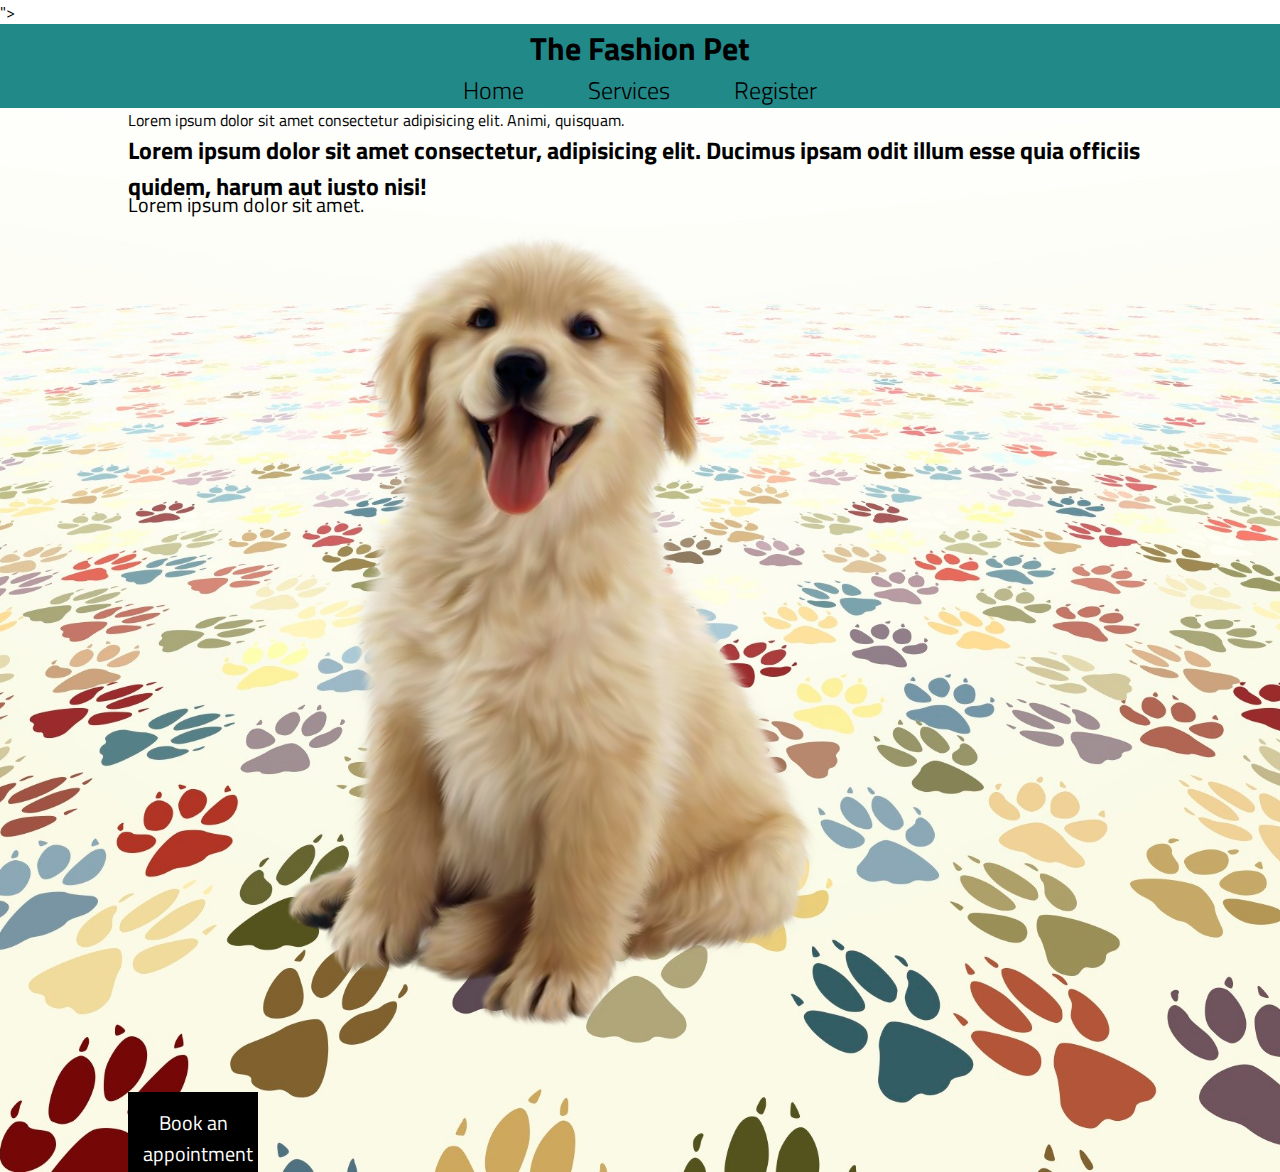
==== FSDI 105 - Competency Report/index.html @ ce8e433f "first commit" ====
<!DOCTYPE html>
<html lang="en">
<head>
    <meta charset="UTF-8">
    <meta name="viewport" content="width=device-width, initial-scale=1.0">
    <link rel="preconnect" href="https://fonts.googleapis.com">
    <link rel="preconnect" href="https://fonts.gstatic.com" crossorigin>
    <link href="https://fonts.googleapis.com/css2?family=Titillium+Web:ital,wght@0,200;0,300;0,400;0,600;0,700;0,900;1,200;1,300;1,400;1,600;1,700&display=swap" rel="stylesheet">">
    <link rel="stylesheet" href="./styles/main.css">
    <title>Fashion Pet</title>
    <style>
        body {
            background-image: url('./img/Ruff.jpg');
            background-size: cover; /* Make sure the image covers the whole page */
            background-position: center; /* Center the image */
            background-repeat: no-repeat; /* Prevent the image from repeating */
        }
    </style>
    
</head>
<body>
    <header>
        <div class="header-container">
            <h1>The Fashion Pet</h1>
            <nav>
                <a href="index.html">Home</a>
                <a href="service.html">Services</a>
                <a href="register.html">Register</a>
            </nav>
        </div>
        <div class="container">
            
            <div>
                <p class="maint-text">Lorem ipsum dolor sit amet consectetur adipisicing elit. Animi, quisquam.</p>

                <p class="secondary-text">Lorem ipsum dolor sit amet consectetur, adipisicing elit. Ducimus ipsam odit illum esse quia officiis quidem, harum aut iusto nisi!</p>

                <p class="normal-text">Lorem ipsum dolor sit amet.</p>
            </div>
            <div>
                <img src="./img/puppy.png" alt="">
            </div>
            <div>
                <a href="register.html" class="btn">Book an appointment</a>
            </div>
        </div>

    </header>
</body>
</html>
---- FSDI 105 - Competency Report/styles/main.css ----
*{
    margin: 0;
    padding: 0;
    font-family: 'Titillium Web', sans-serif;
}

img{
    max-width: 100%;
}

a{
    text-decoration: none;
}

      /*Utilities*/
.header-container{
   width: 100%;
   margin: 0;
   text-align: center;
   background-color: #228989;  
}

.container {
    
    width: 80%;
    margin-left: auto;
    margin-right: auto;
}

      /*Text Styles*/
.main-text{
    font-weight: 900;
    font-size: 55px;
    line-height: 1;
    letter-spacing: 1px;
}
.secondary-text {
    font-weight: 700;
    font-size: 24px;
}
 .normal-text {
    font-size: 20px;
    line-height: 1.5px;
 }

 .btn {
    display: block;
    width: 100px;
    height: 50px;
    background-color: black;
    color: white;
    padding: 15px;
    text-align: center;
    margin-top: 30px;
    font-size: 20px;
 }

 .btn-btn{
   display: block;
    width: 100px;
    height: 50px;
    background-color: black;
    color: white;
    padding: 15px;
    text-align: center;
    margin-top: 30px;
    font-size: 20px;
 }

 nav a {
    color: black;
    font-weight: 300;
    font-size: 24px;
    margin: 10px 30px;
 }
/*register color*/
 .site-header {
    background-color: #228989;
 }

 .body-color{
   background-color: #33bebe;
   background-repeat: repeat;
   background-size: 50px 50px;
   background-position: center top;
 }

 .table{
    background-color: red;
 }

    /*GETTING VALUES FROM PROMPT   */

    /*NOTIFICATIONS */
    #notifications {
      width: 30%;
      border-radius: 5px;
      padding: 3px;
      margin-bottom: 10px;
      height: 30px;
      font-size: 14px;
      margin: 10px auto;
      text-align: center;
    }
    .hide {
      display: none;
    }
    .success {
      background-color: green;
      color: darkgreen;
    }
    .error {
      background-color: pink;
      border: 1px solid gray;
    }

    /* service.html */
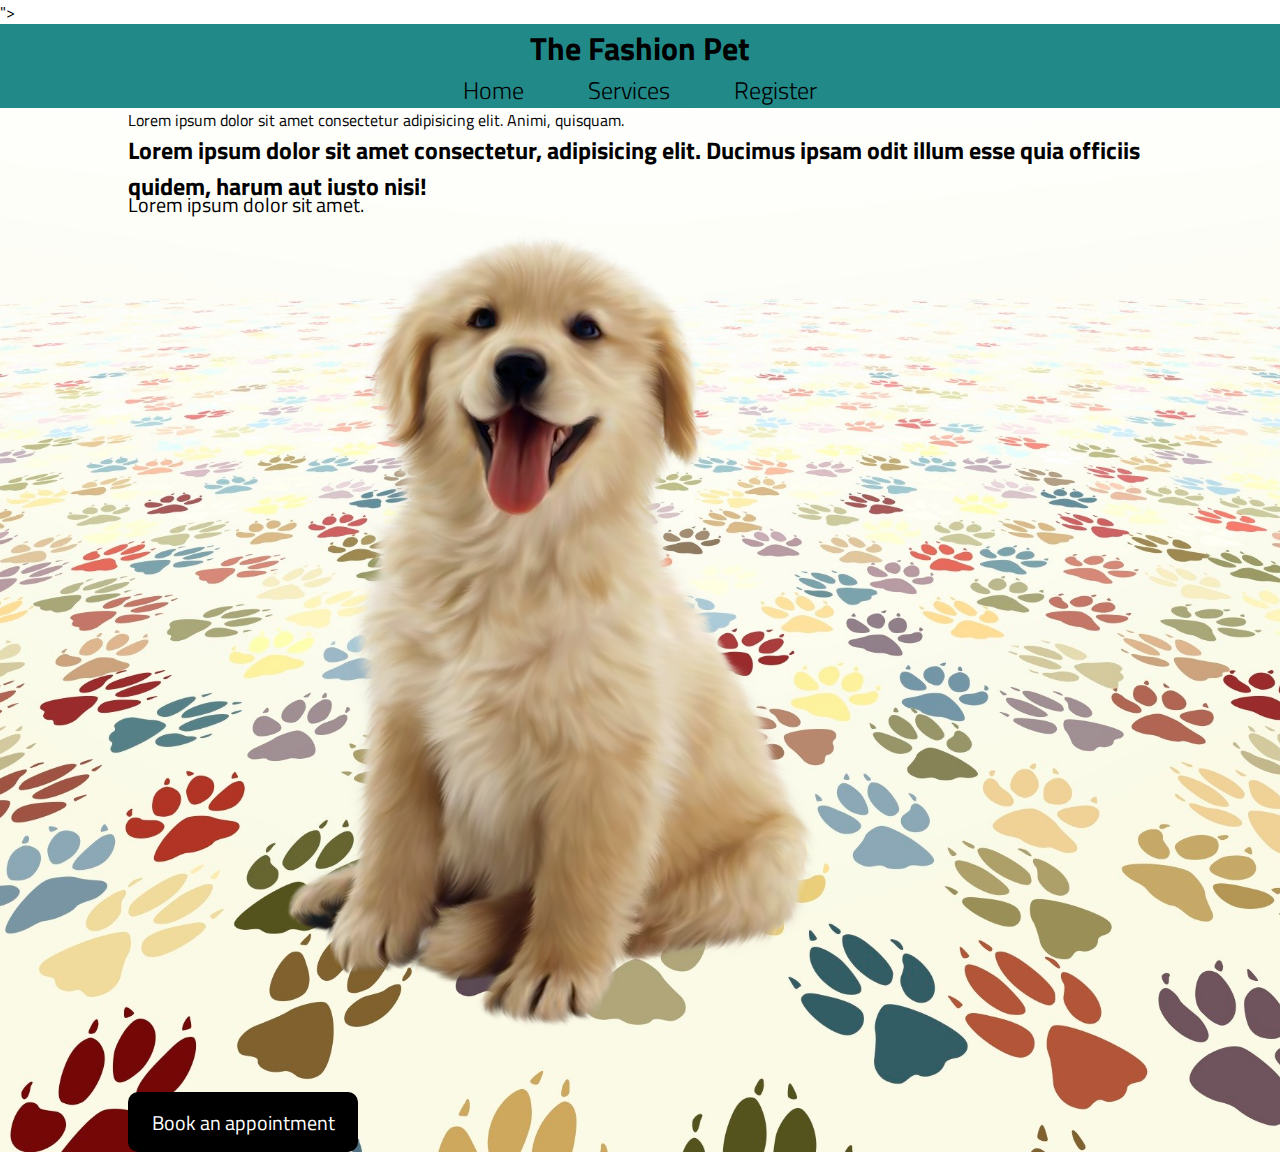
==== commit 2b9f0d9d: "second update" ====
--- a/FSDI 105 - Competency Report/index.html
+++ b/FSDI 105 - Competency Report/index.html
@@ -41,7 +41,7 @@
                 <img src="./img/puppy.png" alt="">
             </div>
             <div>
-                <a href="register.html" class="btn">Book an appointment</a>
+                <a href="register.html" class="btn-btn">Book an appointment</a>
             </div>
         </div>
 
--- a/FSDI 105 - Competency Report/styles/main.css
+++ b/FSDI 105 - Competency Report/styles/main.css
@@ -57,14 +57,16 @@
 
  .btn-btn{
    display: block;
-    width: 100px;
-    height: 50px;
+    width: 200px;
+    height: 30px;
     background-color: black;
     color: white;
     padding: 15px;
     text-align: center;
     margin-top: 30px;
+    margin-bottom: 20ps;
     font-size: 20px;
+    border-radius: 10px;
  }
 
  nav a {
@@ -115,3 +117,9 @@
     }
 
     /* service.html */
+
+
+  
+  
+     
+  
